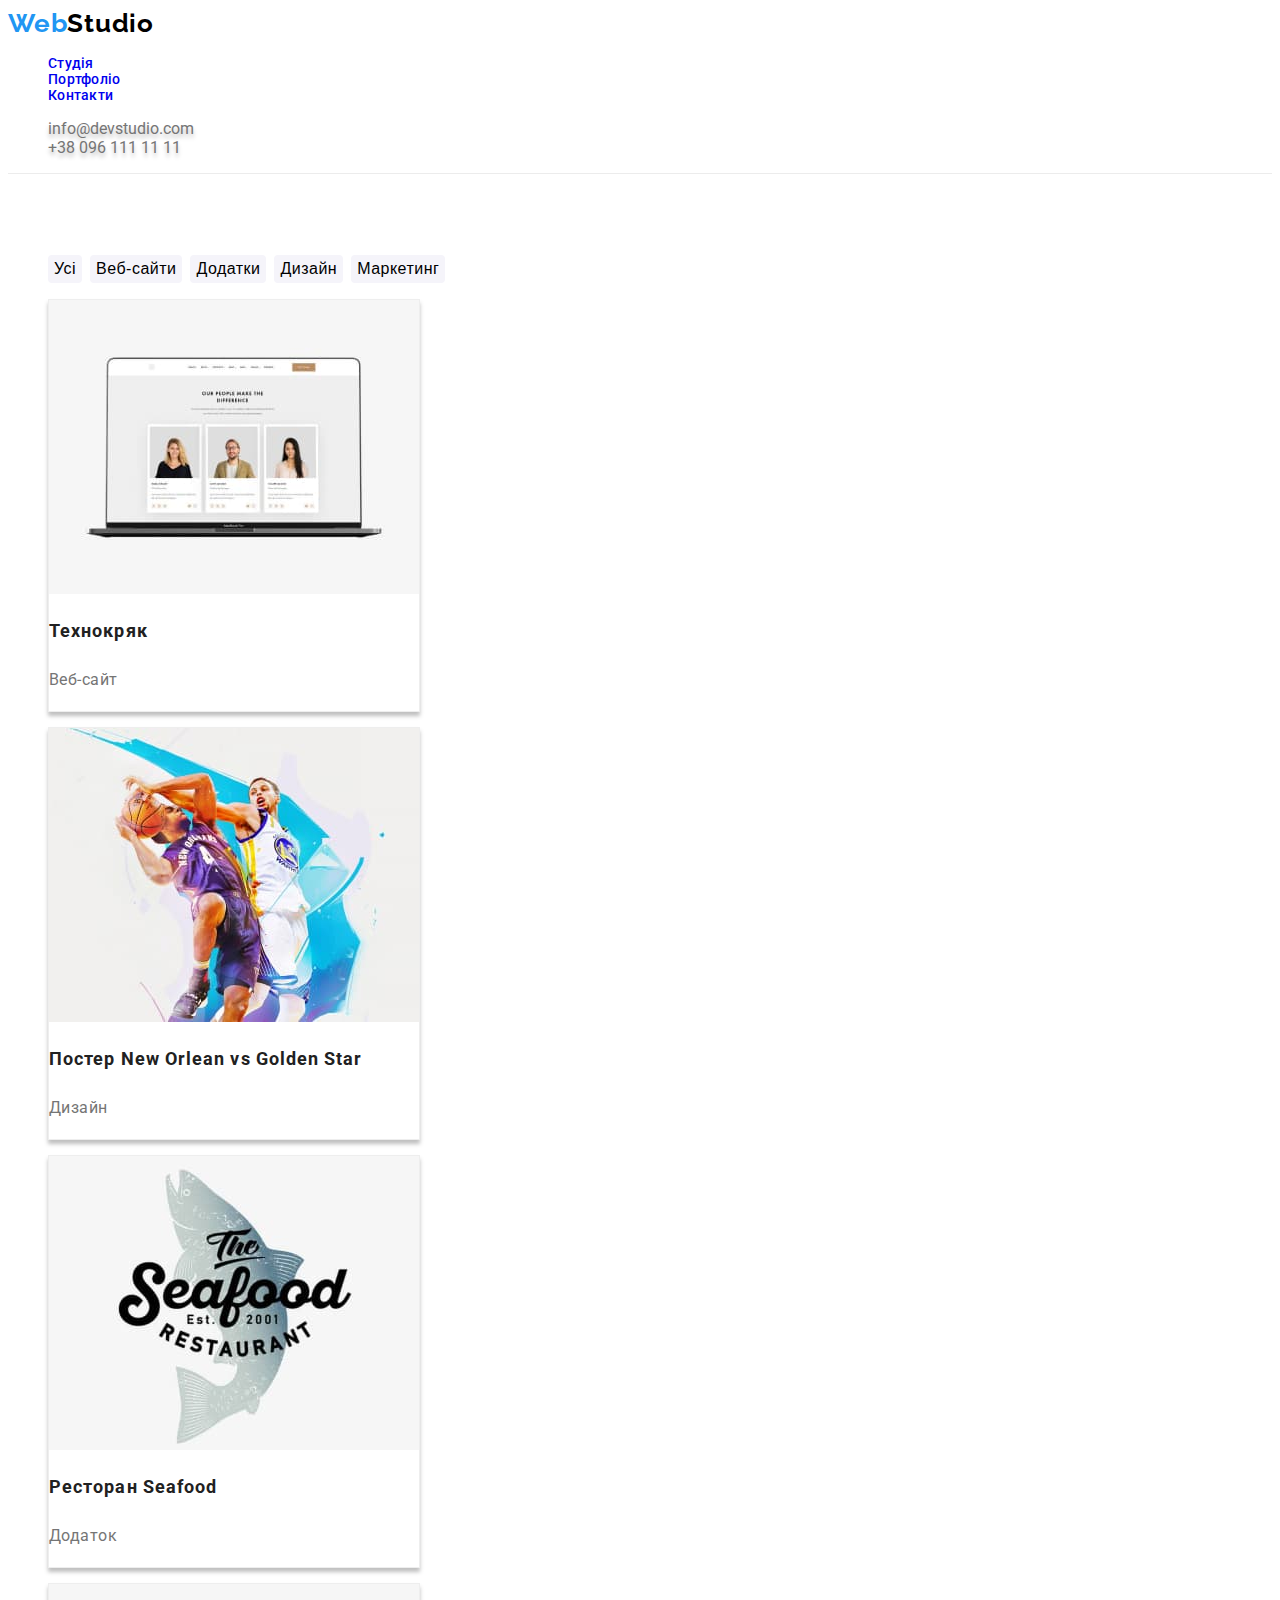
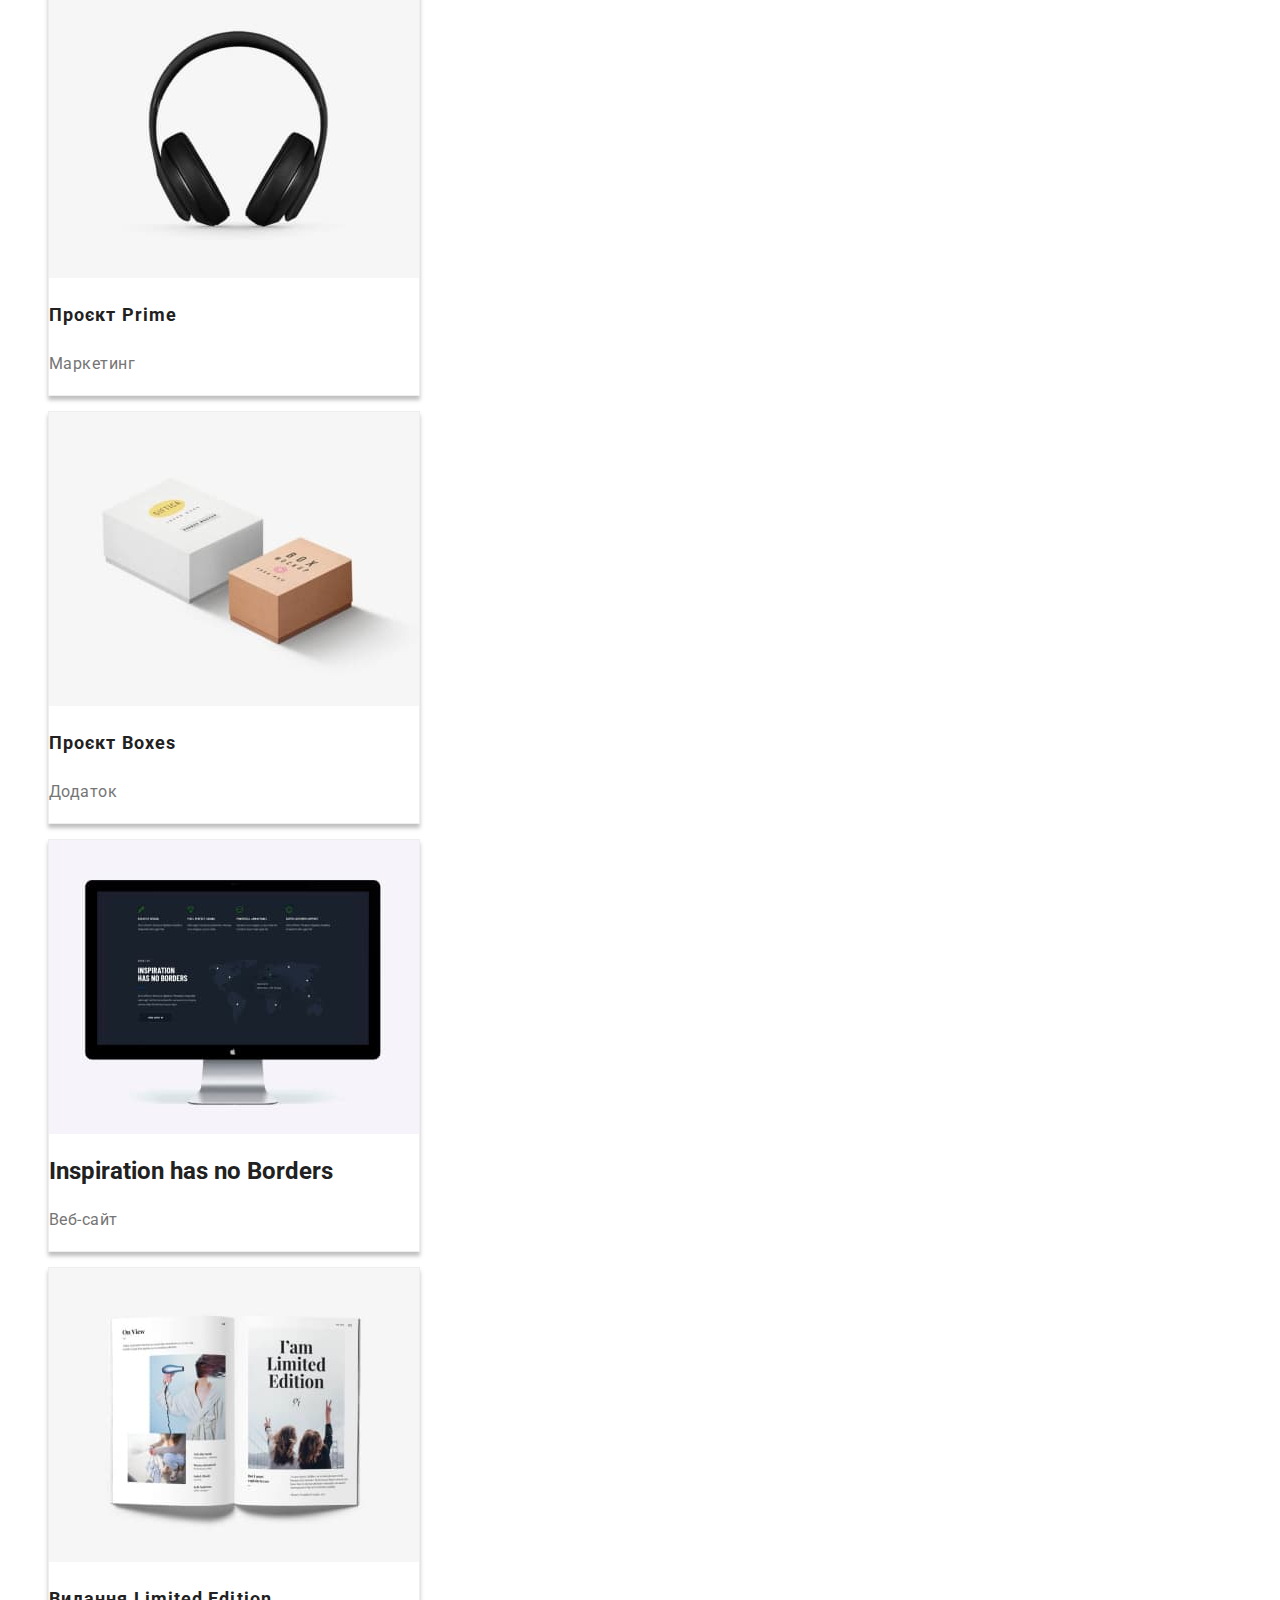
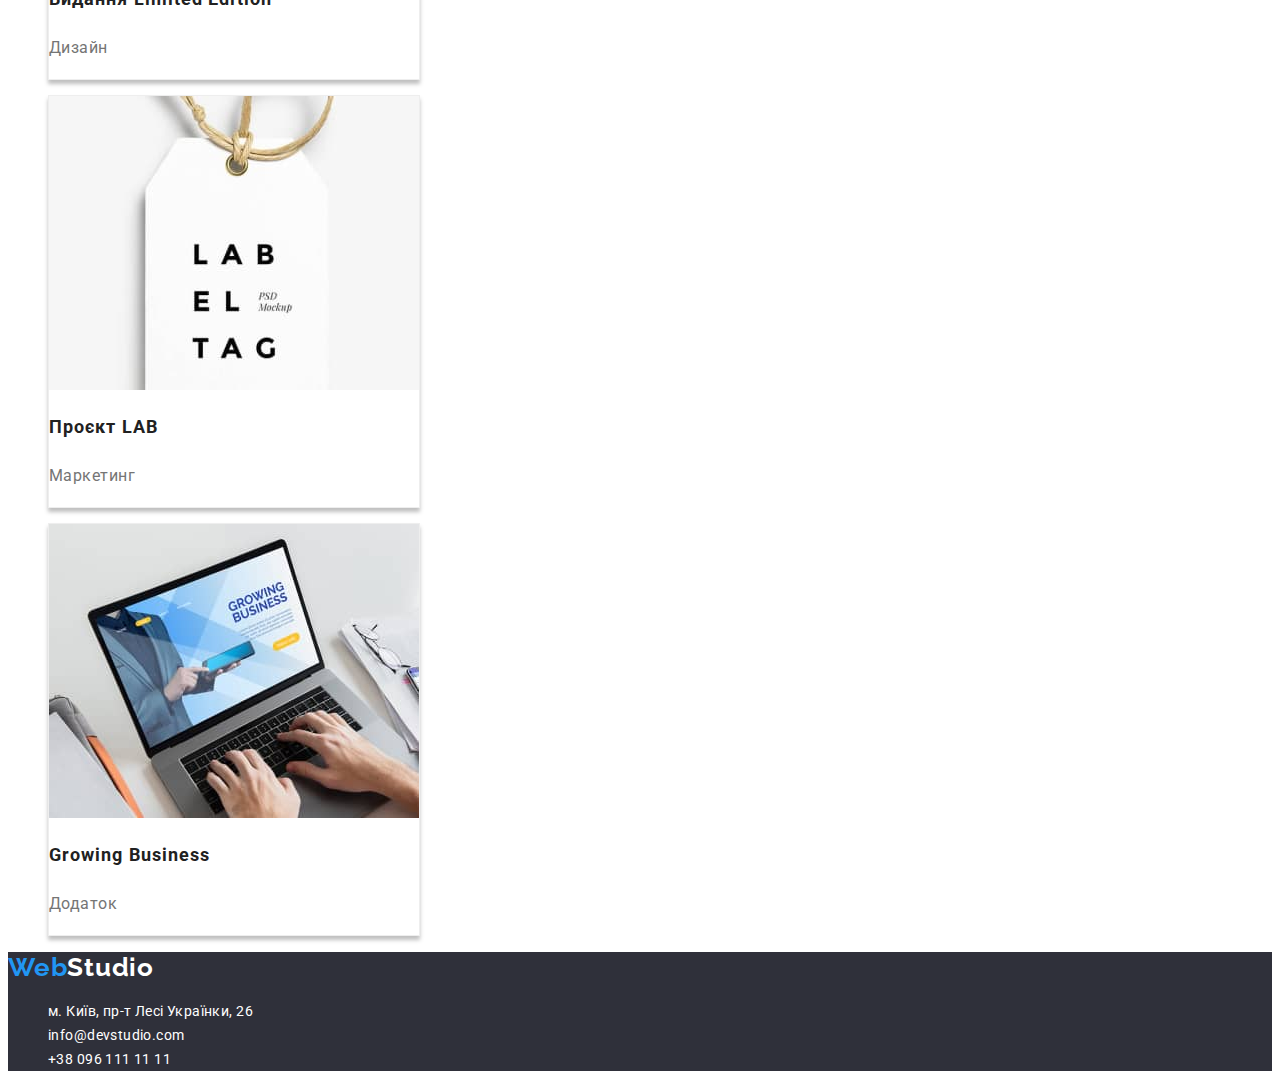
==== portfolio.html @ 0c1a0dea "hw-02" ====
<!DOCTYPE html>
<html lang="uk">

<head>
    <meta charset="UTF-8">
    <meta http-equiv="X-UA-Compatible" content="IE=edge">
    <meta name="viewport" content="width=device-width, initial-scale=1.0">
    <title>WebStudio</title>

    <link rel="stylesheet" href="./css/style.css">

    <link rel="preconnect" href="https://fonts.googleapis.com">
    <link rel="preconnect" href="https://fonts.gstatic.com" crossorigin>
    <link
        href="https://fonts.googleapis.com/css2?family=Raleway:wght@700&family=Roboto:wght@400;500;700;900&display=swap"
        rel="stylesheet">
</head>

<body>
    <header class="header header-portfolio">
        <nav>
            <a href="./index.html" class="logo">
                <span class="logo-blue">Web</span><span class="logo-black">Studio</span>
            </a>
            <ul class="header-menu">
                <li class="header-menu-link"><a href="./studio.html">Студія</a></li>
                <li class="header-menu-link active-link"><a href="#">Портфоліо</a></li>
                <li class="header-menu-link"><a href="#contacts">Контакти</a></li>
            </ul>
        </nav>
    
        <div>
            <ul class="header-contacts">
                <li><a href="mailto:info@devstudio.com" target="_blank" rel="noopener noreferrer">info@devstudio.com</a>
                </li>
                <li><a href="tel:+380961111111">+38 096 111 11 11</a></li>
            </ul>
        </div>
    </header>

    <main>
        <section class="portfolio-main-section">
            <!-- прибрати при стилізації -->
            <h1 class="hide">Наші роботи</h1>
            
            <!-- Control buttons -->
            <ul class="portfolio-filter">
                <li><button type="button" class="btn-filter"> Усі</button></li>
                <li><button type="button" class="btn-filter"> Веб-сайти</button></li>
                <li><button type="button" class="btn-filter"> Додатки</button></li>
                <li><button type="button" class="btn-filter"> Дизайн</button></li>
                <li><button type="button" class="btn-filter"> Маркетинг</button></li>
            </ul>

            <ul class="portfolio-list">
                <li class="portfolio-exemple">  
                    <img class="portfolio-exemple-img"
                    src="./images/portfolio/technokriak.jpg" 
                    alt="Приклад роботи Технокряк"
                    width="370">

                    <h2 class="portfolio-exemple-name">Технокряк</h2>
                    <p class="portfolio-exemple-web">Веб-сайт</p>
                </li>

                <li class="portfolio-exemple">
                    <img class="portfolio-exemple-img"
                    src="./images/portfolio/poster.jpg" 
                    alt="Приклад роботи Постер New Orlean vs Golden Star" 
                    width="370">

                    <h2 class="portfolio-exemple-name">Постер New Orlean vs Golden Star</h2>
                    <p class="portfolio-exemple-designe">Дизайн</p>
                </li>

                <li class="portfolio-exemple">
                    <img class="portfolio-exemple-img"
                    src="./images/portfolio/restorant.jpg" 
                    alt="Приклад роботи для Seafood" 
                    width="370">

                    <h2 class="portfolio-exemple-name">Ресторан Seafood</h2>
                    <p class="portfolio-exemple-app">Додаток</p>
                </li>

                <li class="portfolio-exemple">
                    <img class="portfolio-exemple-img"
                    src="./images/portfolio/project-prime.jpg" 
                    alt="Приклад роботи для Prime" 
                    width="370">
                    <h2 class="portfolio-exemple-name">Проєкт Prime</h2>
                    <p class="portfolio-exemple-marketing">Маркетинг</p>
                </li>

                <li class="portfolio-exemple">
                    <img class="portfolio-exemple-img"
                    src="./images/portfolio/project-boxes.jpg" 
                    alt="Приклад роботи для Boxes" 
                    width="370">
                    <h2 class="portfolio-exemple-name">Проєкт Boxes</h2>
                    <p class="portfolio-exemple-app">Додаток</p>
                </li>

                <li class="portfolio-exemple">
                    <img class="portfolio-exemple-img"
                    src="./images/portfolio/inspiration.jpg" 
                    alt="Приклад роботи - Inspiration has no Borders" 
                    width="370">
                    <h2 lang="en">Inspiration has no Borders</h2>
                    <p class="portfolio-exemple-web">Веб-сайт</p>
                </li>

                <li class="portfolio-exemple">
                    <img class="portfolio-exemple-img"
                    src="./images/portfolio/edition.jpg" 
                    alt="Приклад роботи для Limited Edition" 
                    width="370">
                    <h2 class="portfolio-exemple-name">Видання Limited Edition</h2>
                    <p class="portfolio-exemple-designe">Дизайн</p>
                </li>

                <li class="portfolio-exemple">
                    <img class="portfolio-exemple-img"
                    src="./images/portfolio/project.jpg" 
                    alt="Приклад роботи для LAB" 
                    width="370">
                    <h2 class="portfolio-exemple-name">Проєкт LAB</h2>
                    <p class="portfolio-exemple-marketing">Маркетинг</p>
                </li>

                <li class="portfolio-exemple">
                    <img class="portfolio-exemple-img"
                    src="./images/portfolio/app.jpg" 
                    alt="Приклад роботи для Growing Business" 
                    width="370">
                    <h2 class="portfolio-exemple-name" lang="en">Growing Business</h2>
                    <p class="portfolio-exemple-app">Додаток</p>
                </li>
            </ul>
        </section>
    </main>


    <footer id="contacts" class="footer">
        <a href="./index.html" class="logo">
            <span class="logo-blue">Web</span><span class="logo-white">Studio</span>
        </a>
    
        <address class="adress">
            <ul class="footer-list">
                <li>
                    <a class="contact-address" href="https://goo.gl/maps/GMD84DBriJ9knbSCA" target="_blank"
                        rel="noopener noreferrer">м. Київ, пр-т Лесі Українки, 26</a>
                </li>
                <li>
                    <a class="contact-mail" href="mailto:info@devstudio.com" target="_blank"
                        rel="noopener noreferrer">info@devstudio.com</a>
                </li>
                <li>
                    <a class="contact-tel" href="tel:+380961111111">+38 096 111 11 11</a>
                </li>
            </ul>
        </address>
    </footer>


</body>
</html>
---- css/style.css ----
:root {
    --background-color-dark: #2F303A;
    --background-color-light: #F5F4FA;
    --brand-color-main: #2196F3;
    --brand-color-second: #757575;
    --brand-color-third: #212121;
}

body {
    background-color: #fff;
    font-family: Roboto, Raleway, sans-serif;
    color: var(--brand-color-third);
}

.header {
    border-bottom: 1px solid #ECECEC;
}

.logo {
    font-family: Raleway, sans-serif;
    font-size: 26px;
    font-weight: 700;
    line-height: 31px;
    letter-spacing: 0.03em;
    text-align: left;
    text-decoration: none;
    
}

.logo-blue {
    color: var(--brand-color-main);
}

.logo-black {
    color: #000000;
}

.logo:hover,
.logo:focus,
.logo:active {}

.header-menu {}

.header-menu-link {
    list-style: none;
    font-size: 14px;
    font-weight: 500;
    line-height: 16px;
    letter-spacing: 0.02em;
    text-align: left;
    }



.header-portfolio .active-link,
.header-studio .active-link {
    color: var(--brand-color-main);
}

.header-menu-link > a{
    text-decoration: none;
}

.header-menu-link>a:visited {
    color: var(--brand-color-third);
}

.header-menu-link > a:hover,
.header-menu-link > a:focus,
.header-menu-link > a:active {
    color: var(--brand-color-main);
}

.header-contacts {
    list-style: none;
}

.header-contacts>li {
    
}

.header-contacts > li > a {
    color: var(--brand-color-second);
    text-decoration: none;
    text-shadow: 0px 4px 4px rgba(0, 0, 0, 0.25);
    
}

.header-contacts > li > a:hover,
.header-contacts > li > a:focus,
.header-contacts > li > a:active {
    color: var(--brand-color-main);
}

.main-section {}

.hero-section {
    background-color: var(--background-color-dark);
}

.hero-section-title {
    font-size: 44px;
    font-weight: 900;
    line-height: 60px;
    letter-spacing: 0.06em;
    text-align: center;
    text-transform: uppercase;
    color: #F5F4FA;
}

.order-button {
    font-size: 16px;
    font-weight: 700;
    line-height: 30px;
    letter-spacing: 0.06em;
    text-align: center;
    background-color: var(--brand-color-main);
    color: #FFFFFF;
    border-radius: 4px;
    box-shadow: 0px 4px 4px rgba(0, 0, 0, 0.25);
    padding: 10px 32px 10px 32px;
    cursor: pointer;
    border-color:rgba(0, 0, 0, 0);

    margin-bottom: 200px;
}

.hero-section > .order-button:hover,
.hero-section > .order-button:focus,
.hero-section > .order-button:active {
    border-radius: 0px;
}

.advantages-section {
    
}

.advantages-section-hide,
.portfolio-main-section .hide {
    visibility: hidden;
}

.advantages-section-list {
    list-style: none;
}

.advantages-section-point {}

.advantages-section-subtitle {
    text-transform: uppercase;
    font-size: 14px;
    font-weight: 700;
    line-height: 16px;
    letter-spacing: 0.03em;
    text-align: left;
}

.advantages-section-description {
    font-size: 14px;
    line-height: 24px;
    letter-spacing: 0.03em;
    text-align: left;
    color: var(--brand-color-second);
}

.about-section {}

.about-section-title {
    font-size: 36px;
    font-weight: 700;
    line-height: 42px;
    letter-spacing: 0.03em;
    text-align: center;
}

.about-section-fotos {
    list-style: none;
}

.about-section-img {}

.team-section {
    background-color: var(--background-color-light);
}

.team-section-title {
    font-size: 36px;
    font-weight: 700;
    line-height: 42px;
    letter-spacing: 0.03em;
    text-align: center;
}

.team-section-list {
    list-style: none;
}

.team-section-group {
    height: 368px;
    width: 270px;
    left: 1115px;
    top: 1632px;
    border-bottom-right-radius: 4px;
    border-bottom-left-radius: 4px;
    box-shadow: 0px 2px 1px rgba(0, 0, 0, 0.2);
    }

.team-section-img {
}

.team-section-name {
    font-size: 16px;
    font-weight: 500;
    line-height: 19px;
    letter-spacing: 0.03em;
    text-align: center;
}

.team-section-position {
    font-size: 16px;
    line-height: 19px;
    letter-spacing: 0.03em;
    text-align: center;
    color: var(--brand-color-second);
}

.footer {
    background-color: var(--background-color-dark);
}

.logo-white {
    color: #fff;
}

.footer-list {
    list-style: none;

}
.footer-list > li > a {
    color: #fff;
    text-decoration: none;
    font-style: normal;
    font-size: 14px;
    line-height: 24px;
    letter-spacing: 0.03em;
    text-align: left;
}

.footer-list > li > a:hover,
.footer-list > li > a:focus,
.footer-list > li > a:active {
    color: var(--brand-color-main);
}



.portfolio-filter {
    list-style: none;
    display: flex;
    gap: 8px;
}

.btn-filter {
    font-size: 16px;
    font-weight: 500;
    line-height: 26px;
    letter-spacing: 0.03em;
    text-align: center;
    background-color: #F5F4FA;
    border: none;
    border-radius: 4px;
    cursor: pointer;
}

.btn-filter:hover,
.btn-filter:focus,
.btn-filter:active {
    color: var(--background-color-light);
    background-color: var(--brand-color-main);
    box-shadow: 0px 2px 2px 0px #0000001F, 0px 1px 2px 0px #00000014, 0px 3px 1px 0px #0000001A;
}

.portfolio-list {
    list-style: none;
}

.portfolio-exemple {
    background-color: #FFFFFF;
    border: 1px solid #EEEEEE;
    box-shadow: 0px 4px 4px 0px #00000040;


    width: 370px;
    margin-bottom: 15px;
}

.portfolio-exemple:hover,
.portfolio-exemple:focus,
.portfolio-exemple:active {
    cursor: pointer;
}

.portfolio-exemple-img {
    width: 370px;
}

.portfolio-exemple-name {
        font-size: 18px;
        font-weight: 700;
        line-height: 36px;
        letter-spacing: 0.06em;
        text-align: left;
}

.portfolio-exemple p {
    color: var(--brand-color-second);
    font-size: 16px;
    line-height: 30px;
    letter-spacing: 0.03em;
    text-align: left;
}

.portfolio-exemple-web {}

.portfolio-exemple-designe {}

.portfolio-exemple-app {}

.portfolio-exemple-marketing {}
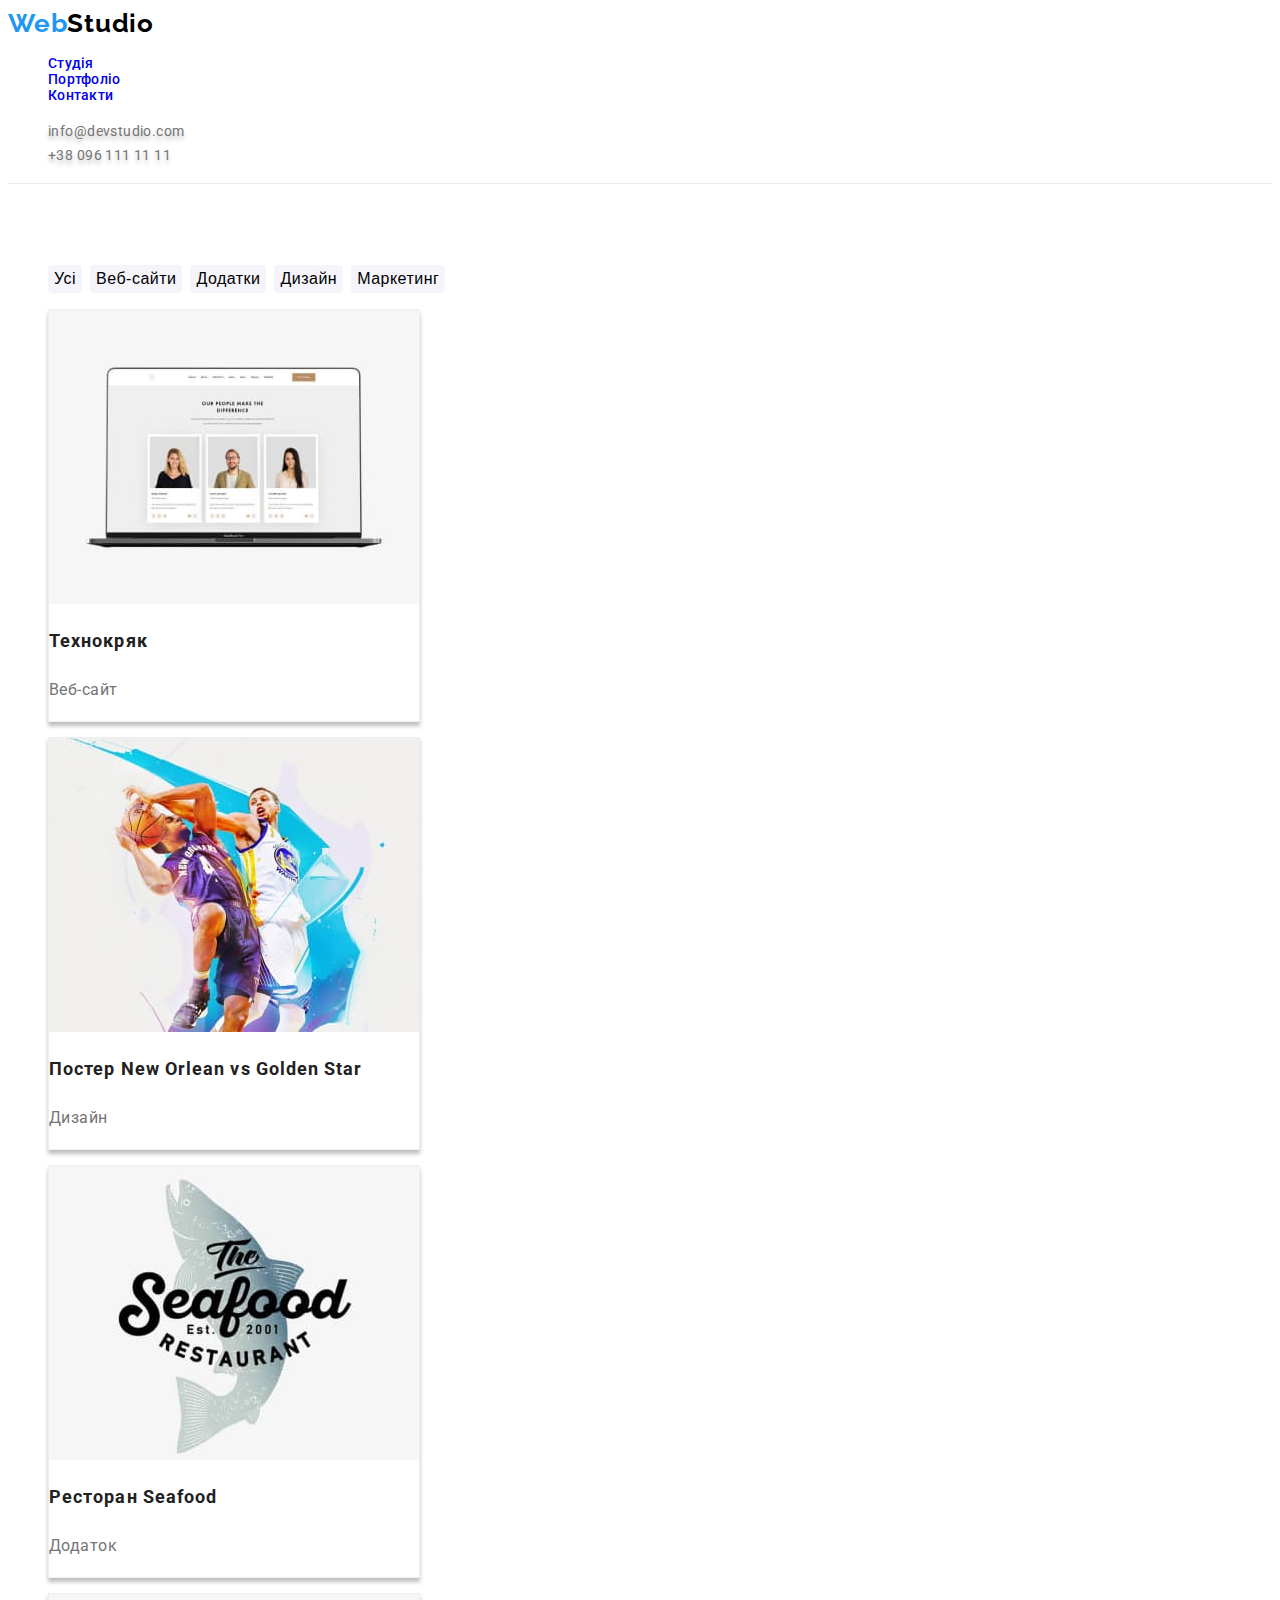
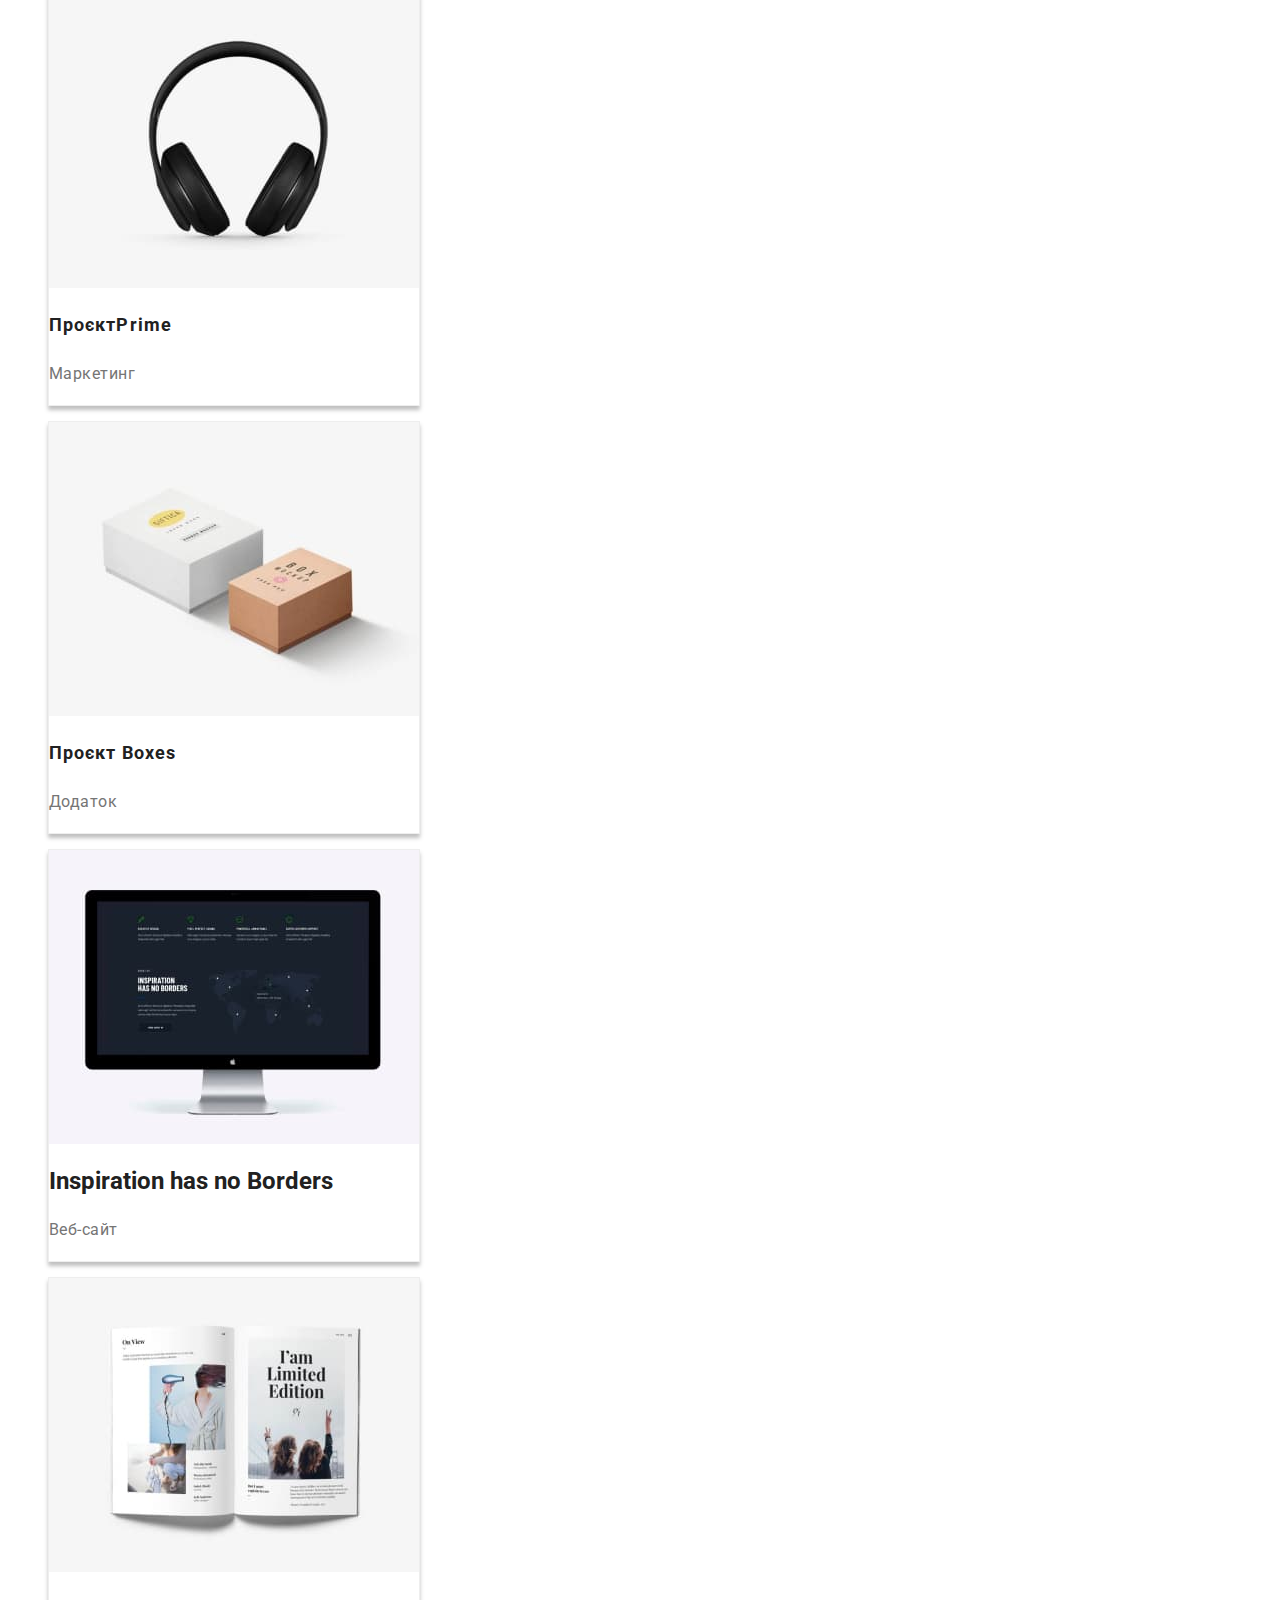
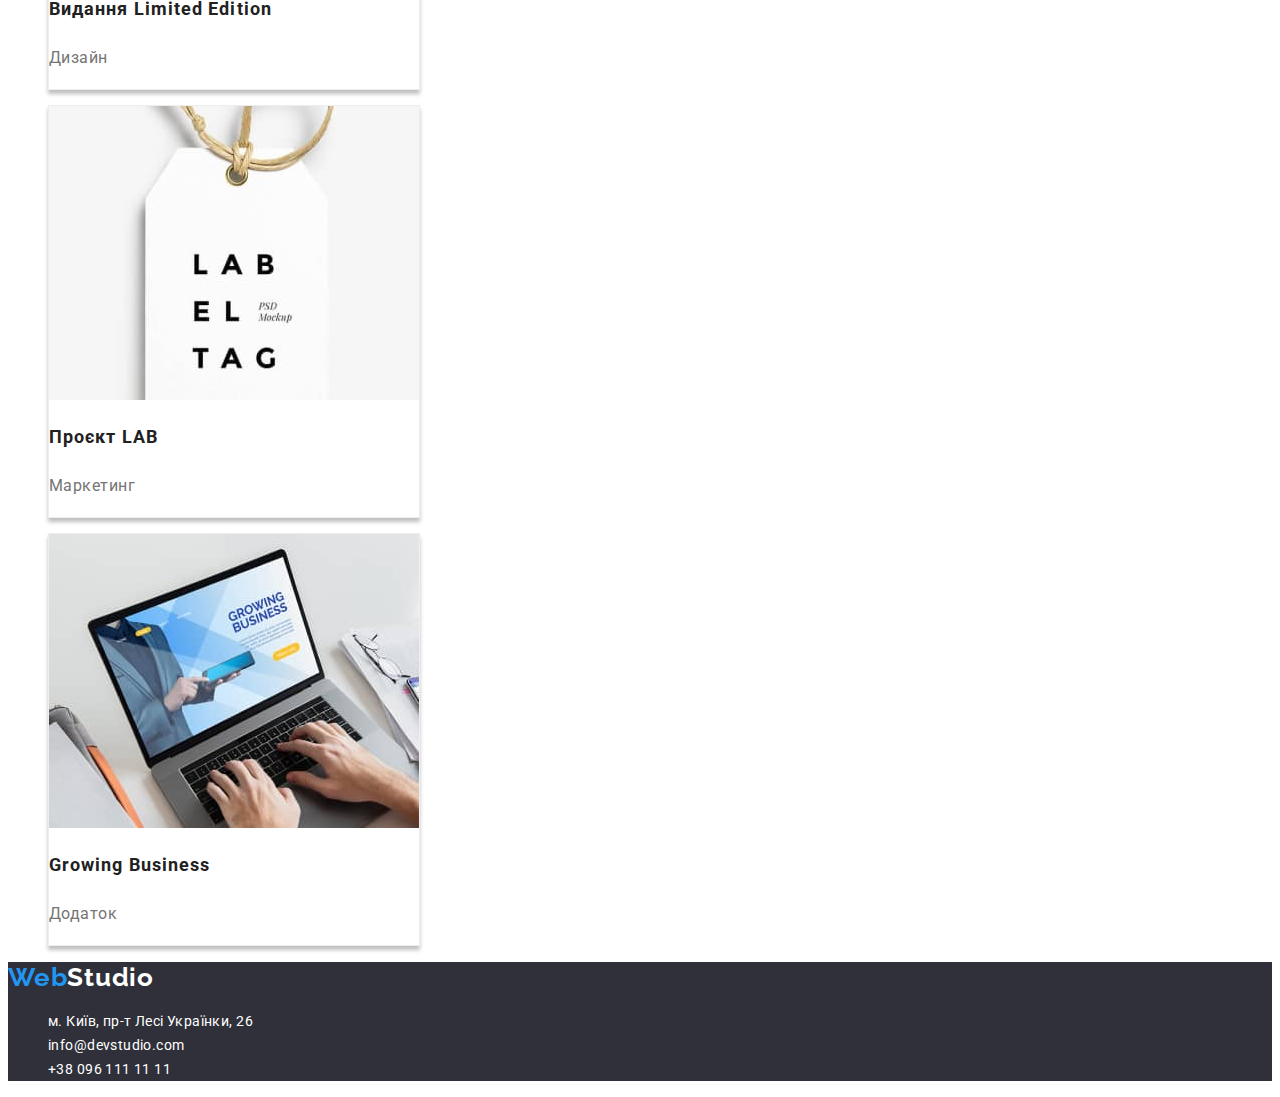
==== commit d8be2b24: "hw-2" ====
--- a/portfolio.html
+++ b/portfolio.html
@@ -17,23 +17,22 @@
 </head>
 
 <body>
-    <header class="header header-portfolio">
+    <header class="header">
         <nav>
-            <a href="./index.html" class="logo">
-                <span class="logo-blue">Web</span><span class="logo-black">Studio</span>
+            <a href="./index.html" class="logo link">Web<span class="logo-black">Studio</span>
             </a>
             <ul class="header-menu">
-                <li class="header-menu-link"><a href="./studio.html">Студія</a></li>
-                <li class="header-menu-link active-link"><a href="#">Портфоліо</a></li>
-                <li class="header-menu-link"><a href="#contacts">Контакти</a></li>
+                <li class="header-menu-link"><a class="link" href="./studio.html">Студія</a></li>
+                <li class="header-menu-link active-link"><a class="link" href="#">Портфоліо</a></li>
+                <li class="header-menu-link"><a class="link" href="#contacts">Контакти</a></li>
             </ul>
         </nav>
     
         <div>
             <ul class="header-contacts">
-                <li><a href="mailto:info@devstudio.com" target="_blank" rel="noopener noreferrer">info@devstudio.com</a>
-                </li>
-                <li><a href="tel:+380961111111">+38 096 111 11 11</a></li>
+                <li><a class="contact-mail link" href="mailto:info@devstudio.com" target="_blank"
+                        rel="noopener noreferrer">info@devstudio.com</a></li>
+                <li><a class="contact-tel link" href="tel:+380961111111">+38 096 111 11 11</a></li>
             </ul>
         </div>
     </header>
@@ -53,111 +52,110 @@
             </ul>
 
             <ul class="portfolio-list">
-                <li class="portfolio-exemple">  
-                    <img class="portfolio-exemple-img"
+                <li class="portfolio-item">  
+                    <img class="portfolio-item-img"
                     src="./images/portfolio/technokriak.jpg" 
                     alt="Приклад роботи Технокряк"
                     width="370">
 
-                    <h2 class="portfolio-exemple-name">Технокряк</h2>
-                    <p class="portfolio-exemple-web">Веб-сайт</p>
+                    <h2 class="portfolio-subtitle">Технокряк</h2>
+                    <p class="portfolio-text">Веб-сайт</p>
                 </li>
 
-                <li class="portfolio-exemple">
-                    <img class="portfolio-exemple-img"
+                <li class="portfolio-item">
+                    <img class="portfolio-item-img"
                     src="./images/portfolio/poster.jpg" 
                     alt="Приклад роботи Постер New Orlean vs Golden Star" 
                     width="370">
 
-                    <h2 class="portfolio-exemple-name">Постер New Orlean vs Golden Star</h2>
-                    <p class="portfolio-exemple-designe">Дизайн</p>
+                    <h2 class="portfolio-subtitle">Постер <span lang="en">New Orlean vs Golden Star</span></h2>
+                    <p class="portfolio-text">Дизайн</p>
                 </li>
 
-                <li class="portfolio-exemple">
-                    <img class="portfolio-exemple-img"
+                <li class="portfolio-item">
+                    <img class="portfolio-item-img"
                     src="./images/portfolio/restorant.jpg" 
                     alt="Приклад роботи для Seafood" 
                     width="370">
 
-                    <h2 class="portfolio-exemple-name">Ресторан Seafood</h2>
-                    <p class="portfolio-exemple-app">Додаток</p>
+                    <h2 class="portfolio-subtitle">Ресторан <span lang="en">Seafood</span></h2>
+                    <p class="portfolio-text">Додаток</p>
                 </li>
 
-                <li class="portfolio-exemple">
-                    <img class="portfolio-exemple-img"
+                <li class="portfolio-item">
+                    <img class="portfolio-item-img"
                     src="./images/portfolio/project-prime.jpg" 
                     alt="Приклад роботи для Prime" 
                     width="370">
-                    <h2 class="portfolio-exemple-name">Проєкт Prime</h2>
-                    <p class="portfolio-exemple-marketing">Маркетинг</p>
+                    <h2 class="portfolio-subtitle">Проєкт<span lang="en">Prime</span></h2>
+                    <p class="portfolio-text">Маркетинг</p>
                 </li>
 
-                <li class="portfolio-exemple">
-                    <img class="portfolio-exemple-img"
+                <li class="portfolio-item">
+                    <img class="portfolio-item-img"
                     src="./images/portfolio/project-boxes.jpg" 
                     alt="Приклад роботи для Boxes" 
                     width="370">
-                    <h2 class="portfolio-exemple-name">Проєкт Boxes</h2>
-                    <p class="portfolio-exemple-app">Додаток</p>
+                    <h2 class="portfolio-subtitle">Проєкт <span lang="en">Boxes</span></h2>
+                    <p class="portfolio-text">Додаток</p>
                 </li>
 
-                <li class="portfolio-exemple">
-                    <img class="portfolio-exemple-img"
+                <li class="portfolio-item">
+                    <img class="portfolio-item-img"
                     src="./images/portfolio/inspiration.jpg" 
                     alt="Приклад роботи - Inspiration has no Borders" 
                     width="370">
                     <h2 lang="en">Inspiration has no Borders</h2>
-                    <p class="portfolio-exemple-web">Веб-сайт</p>
+                    <p class="portfolio-text">Веб-сайт</p>
                 </li>
 
-                <li class="portfolio-exemple">
-                    <img class="portfolio-exemple-img"
+                <li class="portfolio-item">
+                    <img class="portfolio-item-img"
                     src="./images/portfolio/edition.jpg" 
                     alt="Приклад роботи для Limited Edition" 
                     width="370">
-                    <h2 class="portfolio-exemple-name">Видання Limited Edition</h2>
-                    <p class="portfolio-exemple-designe">Дизайн</p>
+                    <h2 class="portfolio-subtitle">Видання <span lang="en">Limited Edition</span></h2>
+                    <p class="portfolio-text">Дизайн</p>
                 </li>
 
-                <li class="portfolio-exemple">
-                    <img class="portfolio-exemple-img"
+                <li class="portfolio-item">
+                    <img class="portfolio-item-img"
                     src="./images/portfolio/project.jpg" 
                     alt="Приклад роботи для LAB" 
                     width="370">
-                    <h2 class="portfolio-exemple-name">Проєкт LAB</h2>
-                    <p class="portfolio-exemple-marketing">Маркетинг</p>
+                    <h2 class="portfolio-subtitle">Проєкт <span lang="en">LAB</span></h2>
+                    <p class="portfolio-text">Маркетинг</p>
                 </li>
 
-                <li class="portfolio-exemple">
-                    <img class="portfolio-exemple-img"
+                <li class="portfolio-item">
+                    <img class="portfolio-item-img"
                     src="./images/portfolio/app.jpg" 
                     alt="Приклад роботи для Growing Business" 
                     width="370">
-                    <h2 class="portfolio-exemple-name" lang="en">Growing Business</h2>
-                    <p class="portfolio-exemple-app">Додаток</p>
+                    <h2 class="portfolio-subtitle" lang="en">Growing Business</h2>
+                    <p class="portfolio-text">Додаток</p>
                 </li>
             </ul>
         </section>
     </main>
 
 
-    <footer id="contacts" class="footer">
-        <a href="./index.html" class="logo">
-            <span class="logo-blue">Web</span><span class="logo-white">Studio</span>
+    <footer class="footer-section" id="contacts">
+        <a href="#" class="logo link">Web<span class="logo-white">Studio</span>
         </a>
     
         <address class="adress">
             <ul class="footer-list">
                 <li>
-                    <a class="contact-address" href="https://goo.gl/maps/GMD84DBriJ9knbSCA" target="_blank"
+                    <a class="contact-address link" href="https://goo.gl/maps/GMD84DBriJ9knbSCA" target="_blank"
                         rel="noopener noreferrer">м. Київ, пр-т Лесі Українки, 26</a>
                 </li>
                 <li>
-                    <a class="contact-mail" href="mailto:info@devstudio.com" target="_blank"
+                    <a class="contact-mail link" href="mailto:info@devstudio.com" target="_blank"
                         rel="noopener noreferrer">info@devstudio.com</a>
                 </li>
                 <li>
-                    <a class="contact-tel" href="tel:+380961111111">+38 096 111 11 11</a>
+                    <a class="contact-tel link" href="tel:+380961111111">+38 096 111 11 11</a>
                 </li>
             </ul>
         </address>
--- a/css/style.css
+++ b/css/style.css
@@ -1,15 +1,18 @@
 :root {
+    --brand-color-main: #2196F3;
+    --logo-second-color: #000000;
+    --often-text-color: #212121;
+    --second-text-color: #757575;
+    --light-text-color: #FFFFFF;
     --background-color-dark: #2F303A;
     --background-color-light: #F5F4FA;
-    --brand-color-main: #2196F3;
-    --brand-color-second: #757575;
-    --brand-color-third: #212121;
+    --border-color: #EEEEEE
 }
 
 body {
-    background-color: #fff;
-    font-family: Roboto, Raleway, sans-serif;
-    color: var(--brand-color-third);
+    background-color: var(--light-text-color);
+    font-family: Roboto, sans-serif;
+    color: var(--often-text-color);
 }
 
 .header {
@@ -20,54 +23,35 @@
     font-family: Raleway, sans-serif;
     font-size: 26px;
     font-weight: 700;
-    line-height: 31px;
-    letter-spacing: 0.03em;
-    text-align: left;
+    line-height: calc(31 / 26);
+    letter-spacing: 0.03em;    
+    color: var(--brand-color-main);
+}
+
+.logo-black {
+    color: var(--logo-second-color);
+}
+
+.link {
     text-decoration: none;
-    
-}
-
-.logo-blue {
-    color: var(--brand-color-main);
-}
-
-.logo-black {
-    color: #000000;
-}
-
-.logo:hover,
-.logo:focus,
-.logo:active {}
-
-.header-menu {}
+    font-style: normal;
+}
 
 .header-menu-link {
     list-style: none;
     font-size: 14px;
     font-weight: 500;
-    line-height: 16px;
+    line-height: calc(16 / 14);
     letter-spacing: 0.02em;
-    text-align: left;
     }
 
-
-
-.header-portfolio .active-link,
-.header-studio .active-link {
-    color: var(--brand-color-main);
-}
-
-.header-menu-link > a{
-    text-decoration: none;
-}
-
-.header-menu-link>a:visited {
-    color: var(--brand-color-third);
-}
-
-.header-menu-link > a:hover,
-.header-menu-link > a:focus,
-.header-menu-link > a:active {
+.header-menu-link > .link:visited {
+    color: var(--often-text-color);
+}
+
+.header-menu-link > .link:hover,
+.header-menu-link > .link:focus,
+.header-menu-link > .link:active {
     color: var(--brand-color-main);
 }
 
@@ -75,184 +59,164 @@
     list-style: none;
 }
 
-.header-contacts>li {
-    
-}
-
-.header-contacts > li > a {
-    color: var(--brand-color-second);
-    text-decoration: none;
+.header-contacts .contact-mail,
+.header-contacts .contact-tel {
+    color: var(--second-text-color);
     text-shadow: 0px 4px 4px rgba(0, 0, 0, 0.25);
     
 }
 
-.header-contacts > li > a:hover,
-.header-contacts > li > a:focus,
-.header-contacts > li > a:active {
-    color: var(--brand-color-main);
-}
-
-.main-section {}
+.header-contacts .contact-mail:hover,
+.header-contacts .contact-mail:focus,
+.header-contacts .contact-mail:active {
+    color: var(--brand-color-main);
+}
+
+.header-contacts .contact-tel:hover,
+.header-contacts .contact-tel:focus,
+.header-contacts .contact-tel:active {
+    color: var(--brand-color-main);
+}
 
 .hero-section {
     background-color: var(--background-color-dark);
 }
 
-.hero-section-title {
+.hero-title {
     font-size: 44px;
     font-weight: 900;
-    line-height: 60px;
+    line-height: calc(60 / 44);
     letter-spacing: 0.06em;
     text-align: center;
     text-transform: uppercase;
-    color: #F5F4FA;
+    color: var(--light-text-color);
 }
 
 .order-button {
     font-size: 16px;
     font-weight: 700;
-    line-height: 30px;
+    line-height: calc(30 / 16);
     letter-spacing: 0.06em;
     text-align: center;
     background-color: var(--brand-color-main);
-    color: #FFFFFF;
+    color: var(--light-text-color);
     border-radius: 4px;
     box-shadow: 0px 4px 4px rgba(0, 0, 0, 0.25);
     padding: 10px 32px 10px 32px;
     cursor: pointer;
     border-color:rgba(0, 0, 0, 0);
-
-    margin-bottom: 200px;
-}
-
-.hero-section > .order-button:hover,
-.hero-section > .order-button:focus,
-.hero-section > .order-button:active {
+}
+
+.hero > .order-button:hover,
+.hero > .order-button:focus,
+.hero > .order-button:active {
     border-radius: 0px;
 }
 
-.advantages-section {
-    
-}
-
-.advantages-section-hide,
+.advantages-hide,
 .portfolio-main-section .hide {
     visibility: hidden;
 }
 
-.advantages-section-list {
-    list-style: none;
-}
-
-.advantages-section-point {}
-
-.advantages-section-subtitle {
+.advantages-list {
+    list-style: none;
+}
+
+.advantages-subtitle {
     text-transform: uppercase;
     font-size: 14px;
     font-weight: 700;
-    line-height: 16px;
-    letter-spacing: 0.03em;
-    text-align: left;
-}
-
-.advantages-section-description {
-    font-size: 14px;
-    line-height: 24px;
-    letter-spacing: 0.03em;
-    text-align: left;
-    color: var(--brand-color-second);
-}
-
-.about-section {}
-
-.about-section-title {
+    line-height: calc(16 / 14);
+    letter-spacing: 0.03em;
+}
+
+.advantages-description {
+    font-size: 14px;
+    line-height: calc(24 / 14);
+    letter-spacing: 0.03em;
+    color: var(--second-text-color);
+}
+
+.about-title {
     font-size: 36px;
     font-weight: 700;
-    line-height: 42px;
-    letter-spacing: 0.03em;
-    text-align: center;
-}
-
-.about-section-fotos {
-    list-style: none;
-}
-
-.about-section-img {}
+    line-height: calc(42 / 36);
+    letter-spacing: 0.03em;
+    text-align: center;
+}
+
+.about-fotos {
+    list-style: none;
+}
 
 .team-section {
     background-color: var(--background-color-light);
 }
 
-.team-section-title {
+.team-title {
     font-size: 36px;
     font-weight: 700;
-    line-height: 42px;
-    letter-spacing: 0.03em;
-    text-align: center;
-}
-
-.team-section-list {
-    list-style: none;
-}
-
-.team-section-group {
-    height: 368px;
-    width: 270px;
-    left: 1115px;
-    top: 1632px;
+    line-height: calc(42 / 36);
+    letter-spacing: 0.03em;
+    text-align: center;
+}
+
+.team-list {
+    list-style: none;
+}
+
+.team-group {
+    background-color: var(--light-text-color);
     border-bottom-right-radius: 4px;
     border-bottom-left-radius: 4px;
     box-shadow: 0px 2px 1px rgba(0, 0, 0, 0.2);
     }
 
-.team-section-img {
-}
-
-.team-section-name {
+.team-name {
     font-size: 16px;
     font-weight: 500;
-    line-height: 19px;
-    letter-spacing: 0.03em;
-    text-align: center;
-}
-
-.team-section-position {
-    font-size: 16px;
-    line-height: 19px;
-    letter-spacing: 0.03em;
-    text-align: center;
-    color: var(--brand-color-second);
-}
-
-.footer {
+    line-height: calc(19 / 16);
+    letter-spacing: 0.03em;
+    text-align: center;
+}
+
+.team-position {
+    font-size: 16px;
+    line-height: calc(19 / 16);
+    letter-spacing: 0.03em;
+    text-align: center;
+    color: var(--second-text-color);
+}
+
+.footer-section {
     background-color: var(--background-color-dark);
 }
 
 .logo-white {
-    color: #fff;
+    color: var(--light-text-color);
+}
+.adress {
+    font-style: normal;
 }
 
 .footer-list {
     list-style: none;
 
 }
-.footer-list > li > a {
-    color: #fff;
-    text-decoration: none;
-    font-style: normal;
-    font-size: 14px;
-    line-height: 24px;
-    letter-spacing: 0.03em;
-    text-align: left;
-}
-
-.footer-list > li > a:hover,
-.footer-list > li > a:focus,
-.footer-list > li > a:active {
-    color: var(--brand-color-main);
-}
-
-
+.contact-address,
+.contact-mail,
+.contact-tel {
+    color: var(--light-text-color);
+    font-size: 14px;
+    line-height: calc(24 / 14);
+    letter-spacing: 0.03em;
+}
+
+.footer-list .link:hover,
+.footer-list .link:focus,
+.footer-list .link:active {
+    color: var(--brand-color-main);
+}
 
 .portfolio-filter {
     list-style: none;
@@ -263,10 +227,10 @@
 .btn-filter {
     font-size: 16px;
     font-weight: 500;
-    line-height: 26px;
-    letter-spacing: 0.03em;
-    text-align: center;
-    background-color: #F5F4FA;
+    line-height: calc(26 / 16);
+    letter-spacing: 0.03em;
+    text-align: center;
+    background-color: var(--background-color-light);
     border: none;
     border-radius: 4px;
     cursor: pointer;
@@ -284,46 +248,26 @@
     list-style: none;
 }
 
-.portfolio-exemple {
-    background-color: #FFFFFF;
-    border: 1px solid #EEEEEE;
+.portfolio-item {
+    background-color: var(--light-text-color);
+    border: 1px solid var(--border-color);
     box-shadow: 0px 4px 4px 0px #00000040;
-
-
     width: 370px;
     margin-bottom: 15px;
-}
-
-.portfolio-exemple:hover,
-.portfolio-exemple:focus,
-.portfolio-exemple:active {
     cursor: pointer;
 }
 
-.portfolio-exemple-img {
-    width: 370px;
-}
-
-.portfolio-exemple-name {
-        font-size: 18px;
-        font-weight: 700;
-        line-height: 36px;
-        letter-spacing: 0.06em;
-        text-align: left;
-}
-
-.portfolio-exemple p {
-    color: var(--brand-color-second);
-    font-size: 16px;
-    line-height: 30px;
-    letter-spacing: 0.03em;
-    text-align: left;
-}
-
-.portfolio-exemple-web {}
-
-.portfolio-exemple-designe {}
-
-.portfolio-exemple-app {}
-
-.portfolio-exemple-marketing {}+.portfolio-subtitle {
+    font-size: 18px;
+    font-weight: 700;
+    line-height: calc(36 / 18);
+    letter-spacing: 0.06em;
+}
+
+.portfolio-text {
+    color: var(--second-text-color);
+    font-size: 16px;
+    line-height: calc(30 / 16);
+    letter-spacing: 0.03em;
+}
+
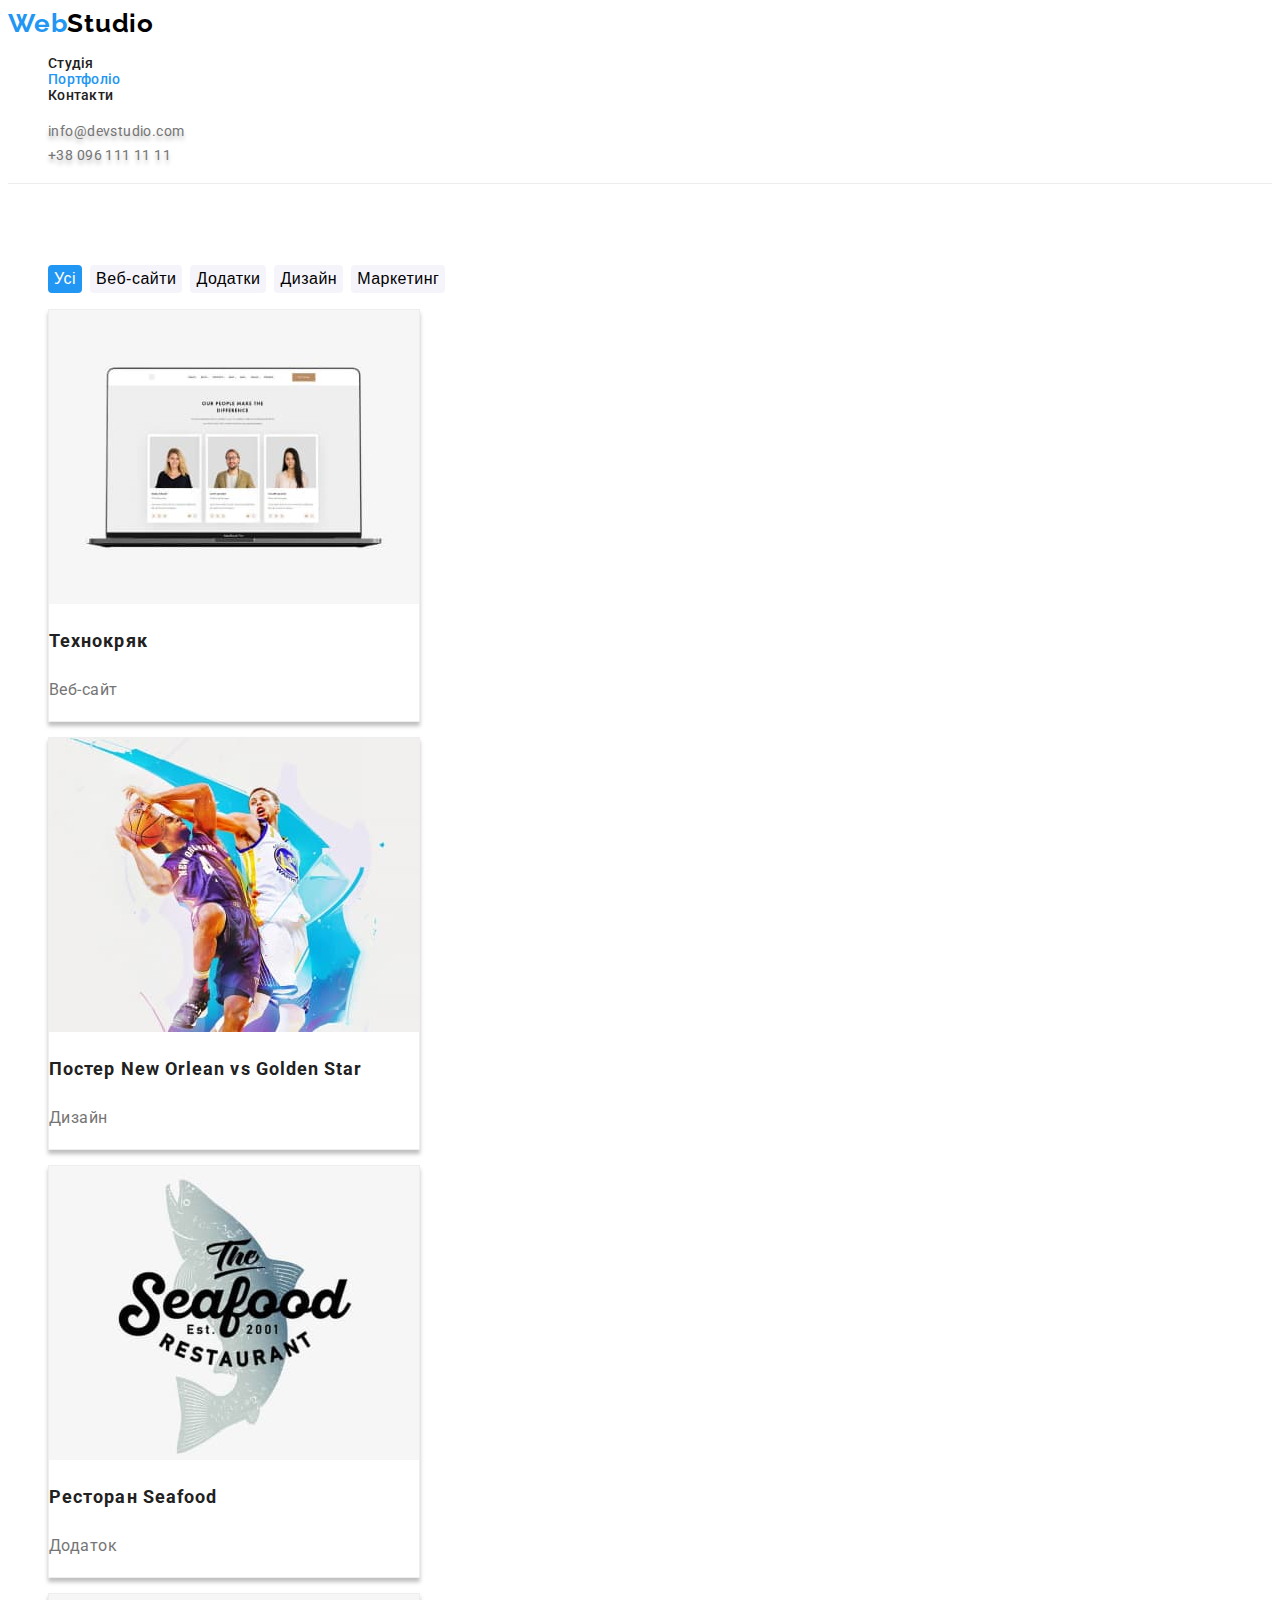
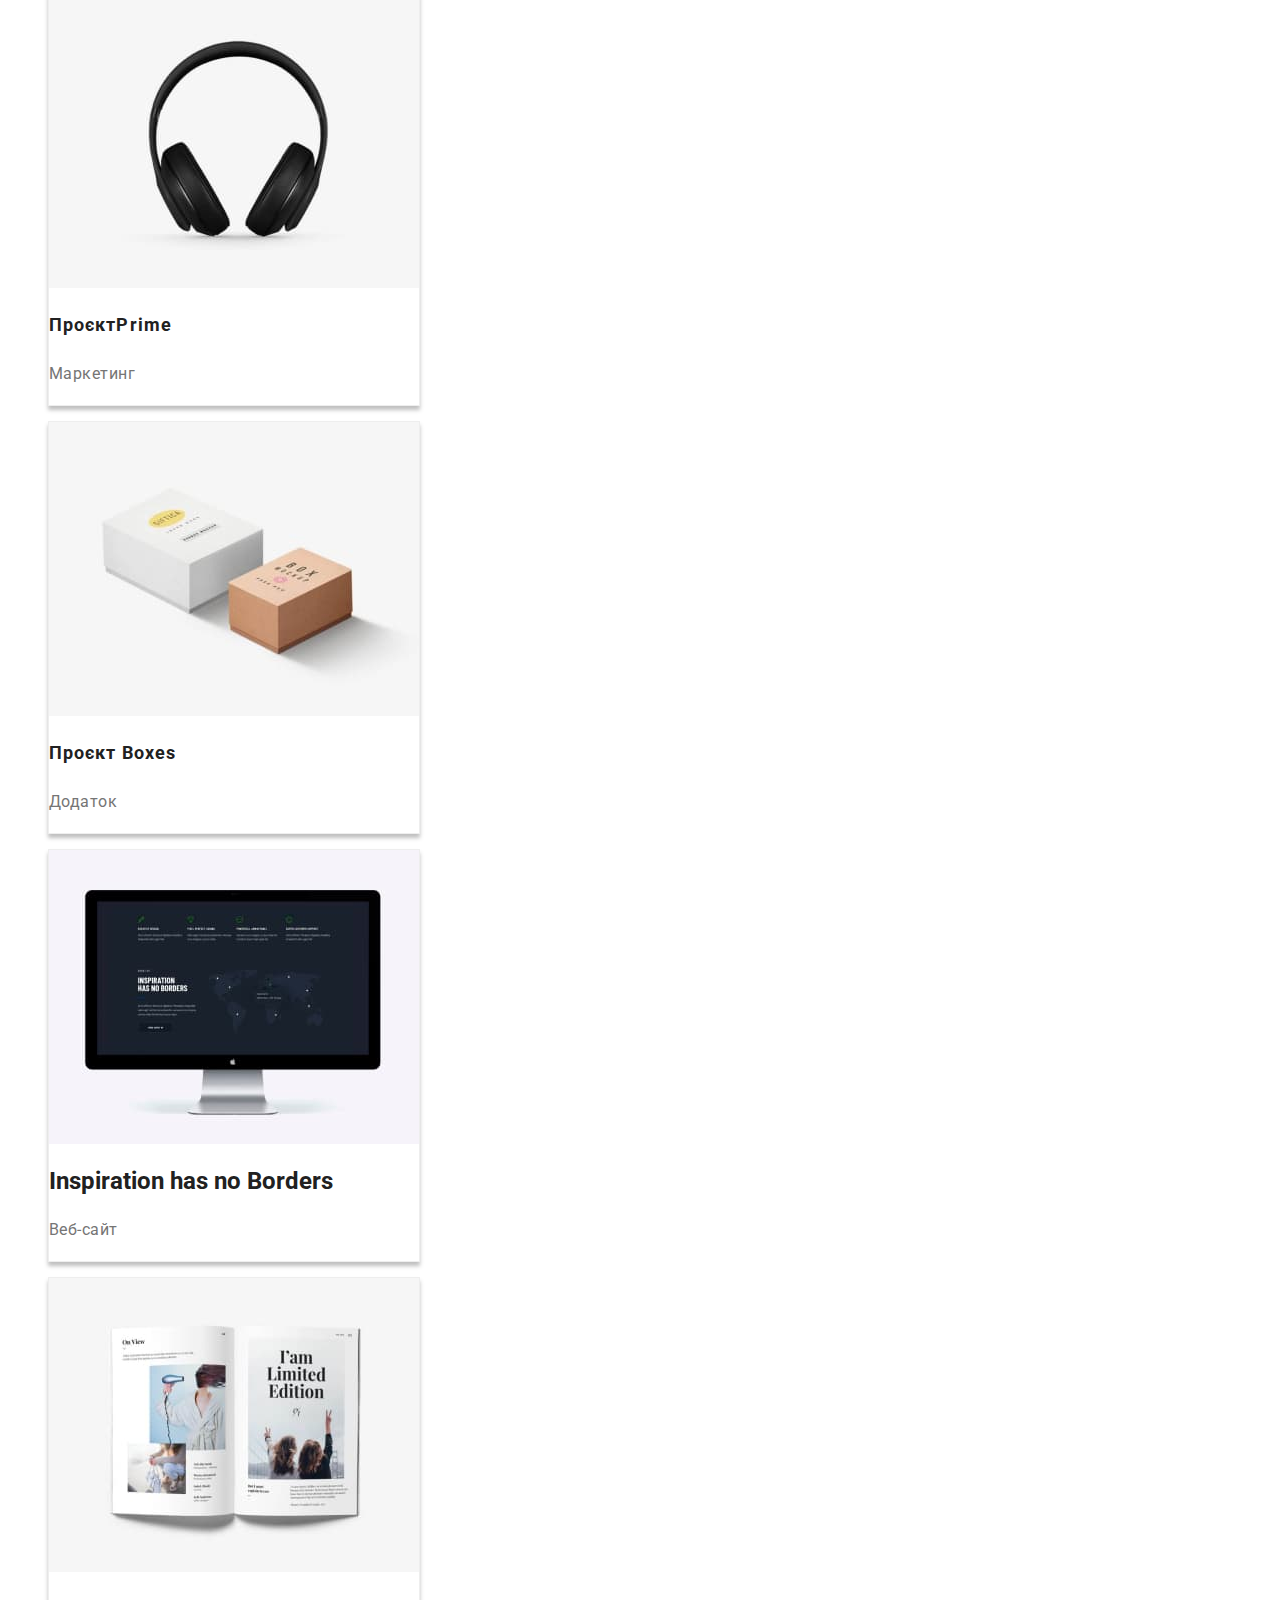
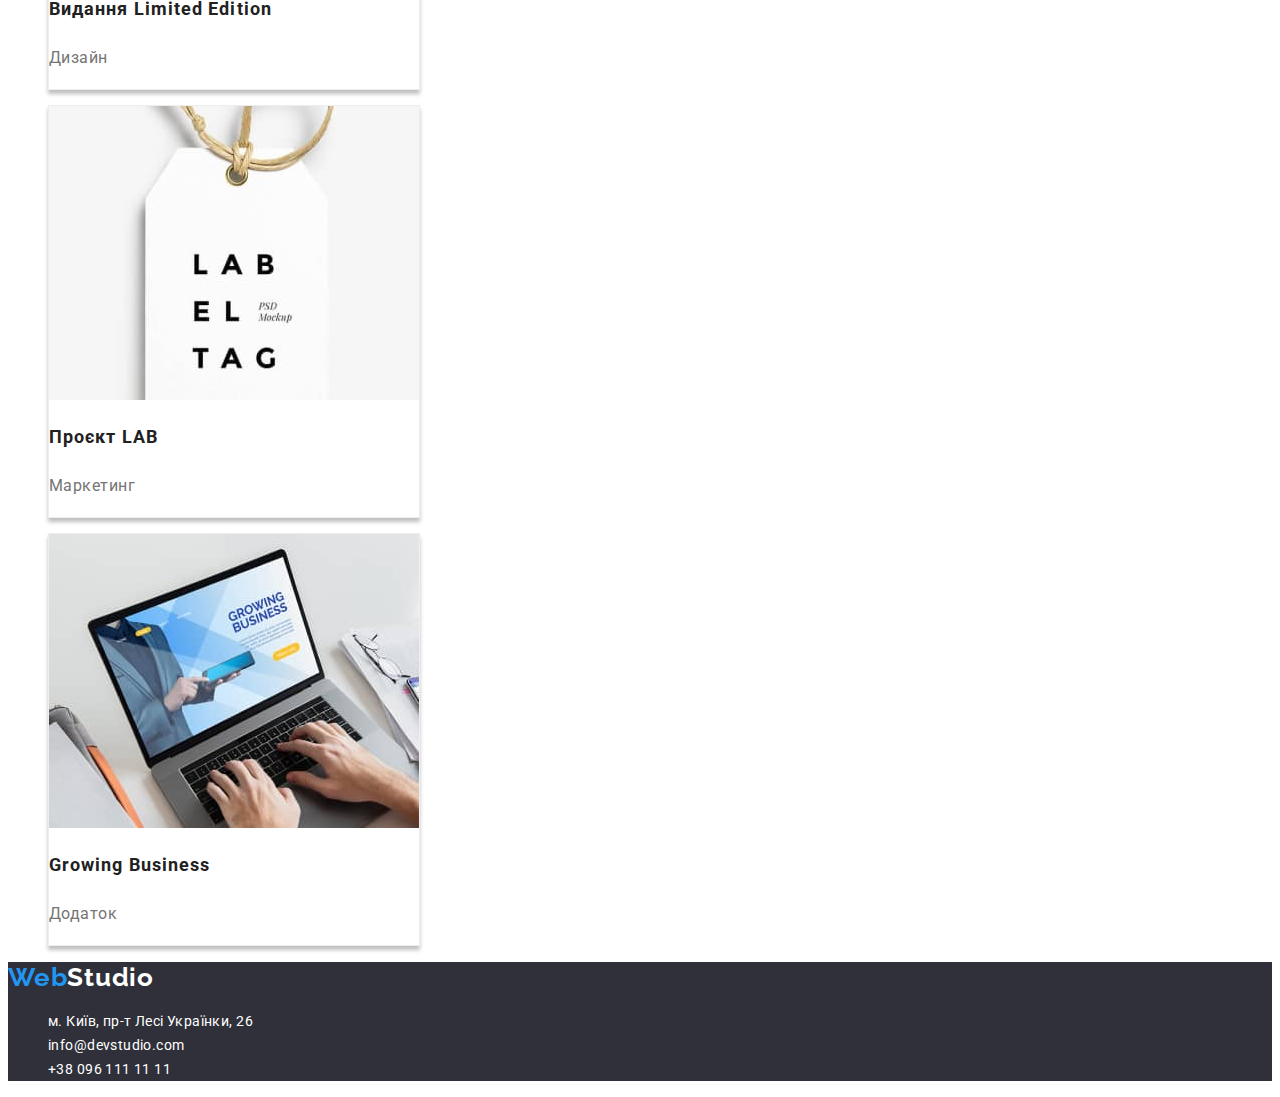
==== commit 5ea17de2: "hw-02-edits" ====
--- a/portfolio.html
+++ b/portfolio.html
@@ -22,8 +22,8 @@
             <a href="./index.html" class="logo link">Web<span class="logo-black">Studio</span>
             </a>
             <ul class="header-menu">
-                <li class="header-menu-link"><a class="link" href="./studio.html">Студія</a></li>
-                <li class="header-menu-link active-link"><a class="link" href="#">Портфоліо</a></li>
+                <li class="header-menu-link"><a class="link" href="./index.html">Студія</a></li>
+                <li class="header-menu-link"><a class="link current" href="#">Портфоліо</a></li>
                 <li class="header-menu-link"><a class="link" href="#contacts">Контакти</a></li>
             </ul>
         </nav>
@@ -44,7 +44,7 @@
             
             <!-- Control buttons -->
             <ul class="portfolio-filter">
-                <li><button type="button" class="btn-filter"> Усі</button></li>
+                <li><button type="button" class="btn-filter current"> Усі</button></li>
                 <li><button type="button" class="btn-filter"> Веб-сайти</button></li>
                 <li><button type="button" class="btn-filter"> Додатки</button></li>
                 <li><button type="button" class="btn-filter"> Дизайн</button></li>
--- a/css/style.css
+++ b/css/style.css
@@ -15,6 +15,12 @@
     color: var(--often-text-color);
 }
 
+.link {
+    text-decoration: none;
+    color: currentColor;
+}
+
+/* HEDER */
 .header {
     border-bottom: 1px solid #ECECEC;
 }
@@ -32,21 +38,12 @@
     color: var(--logo-second-color);
 }
 
-.link {
-    text-decoration: none;
-    font-style: normal;
-}
-
 .header-menu-link {
     list-style: none;
     font-size: 14px;
     font-weight: 500;
     line-height: calc(16 / 14);
     letter-spacing: 0.02em;
-    }
-
-.header-menu-link > .link:visited {
-    color: var(--often-text-color);
 }
 
 .header-menu-link > .link:hover,
@@ -55,6 +52,10 @@
     color: var(--brand-color-main);
 }
 
+.link.current {
+    color: var(--brand-color-main);
+}
+
 .header-contacts {
     list-style: none;
 }
@@ -68,10 +69,7 @@
 
 .header-contacts .contact-mail:hover,
 .header-contacts .contact-mail:focus,
-.header-contacts .contact-mail:active {
-    color: var(--brand-color-main);
-}
-
+.header-contacts .contact-mail:active,
 .header-contacts .contact-tel:hover,
 .header-contacts .contact-tel:focus,
 .header-contacts .contact-tel:active {
@@ -188,6 +186,7 @@
     color: var(--second-text-color);
 }
 
+/* FOOTER */
 .footer-section {
     background-color: var(--background-color-dark);
 }
@@ -218,6 +217,7 @@
     color: var(--brand-color-main);
 }
 
+/* PORTFOLIO */
 .portfolio-filter {
     list-style: none;
     display: flex;
@@ -234,6 +234,11 @@
     border: none;
     border-radius: 4px;
     cursor: pointer;
+}
+
+.btn-filter.current {
+    color: var(--light-text-color);
+    background-color: var(--brand-color-main);
 }
 
 .btn-filter:hover,
